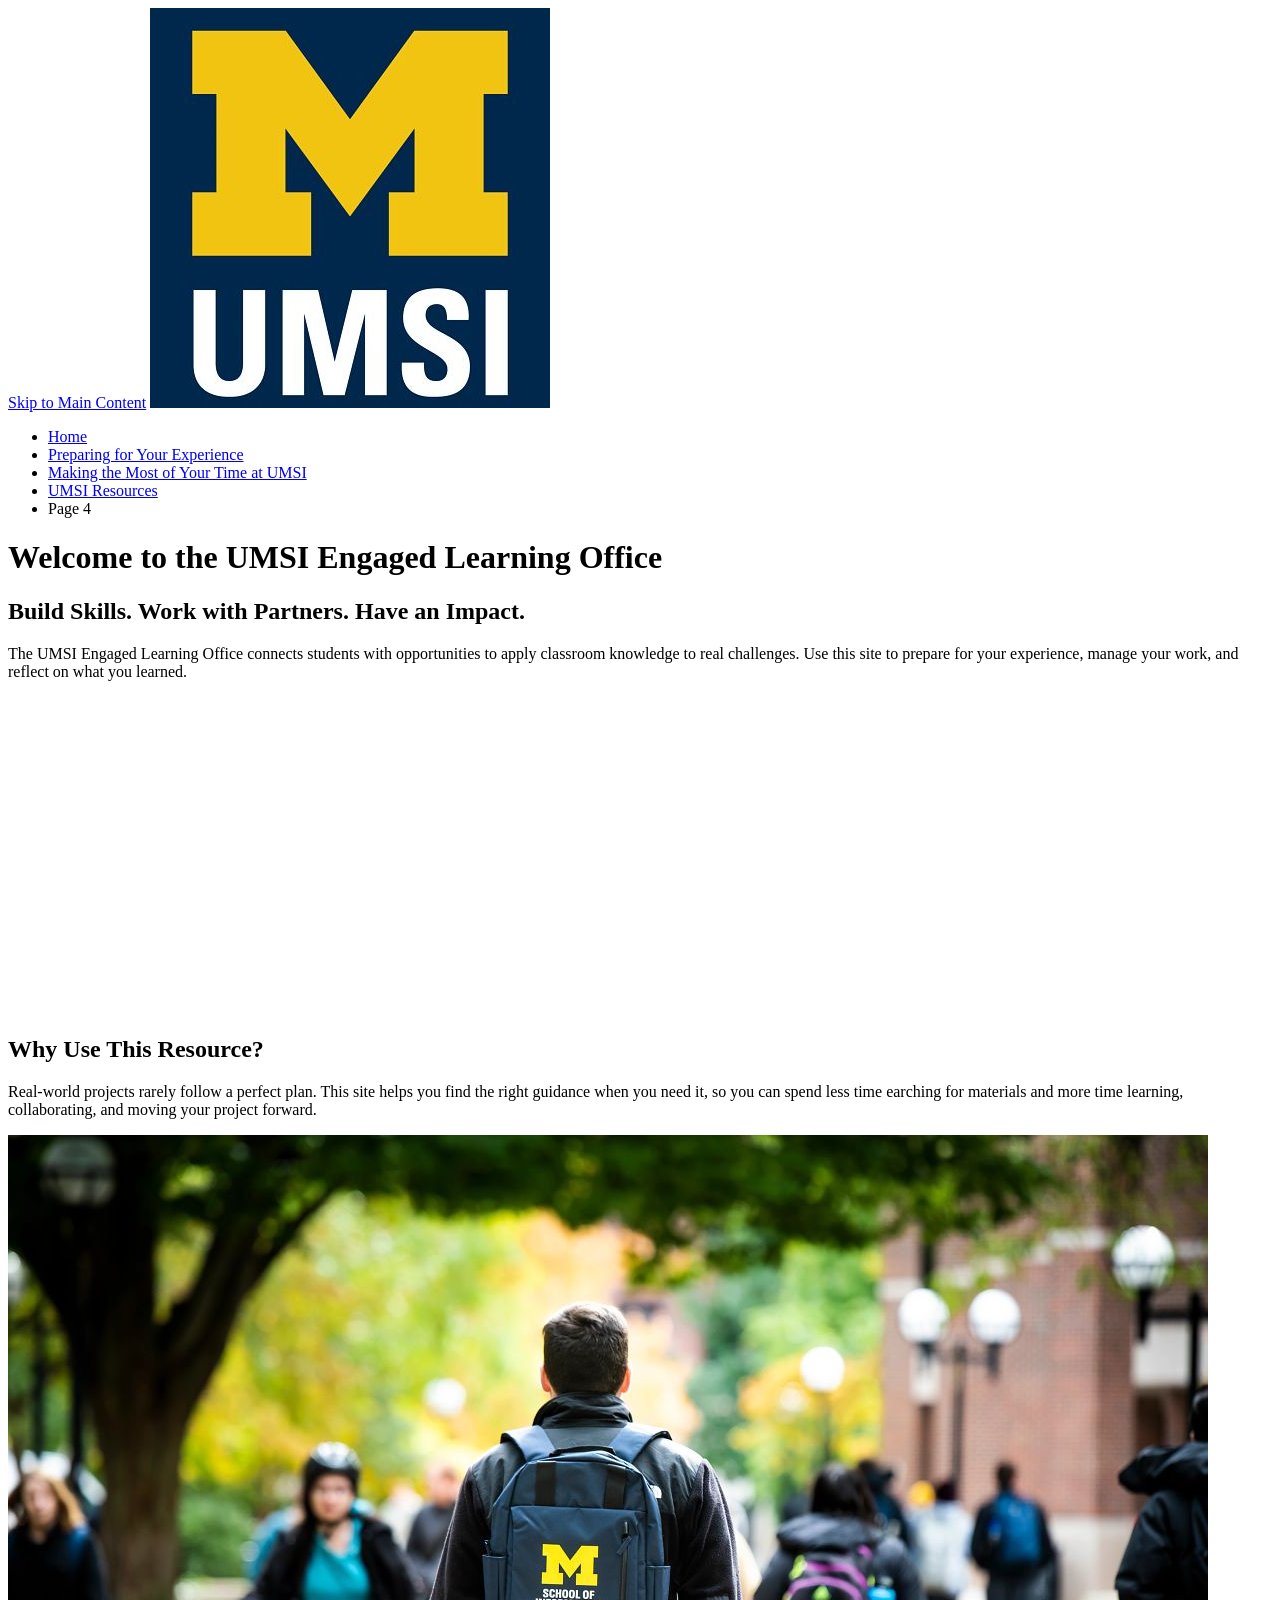
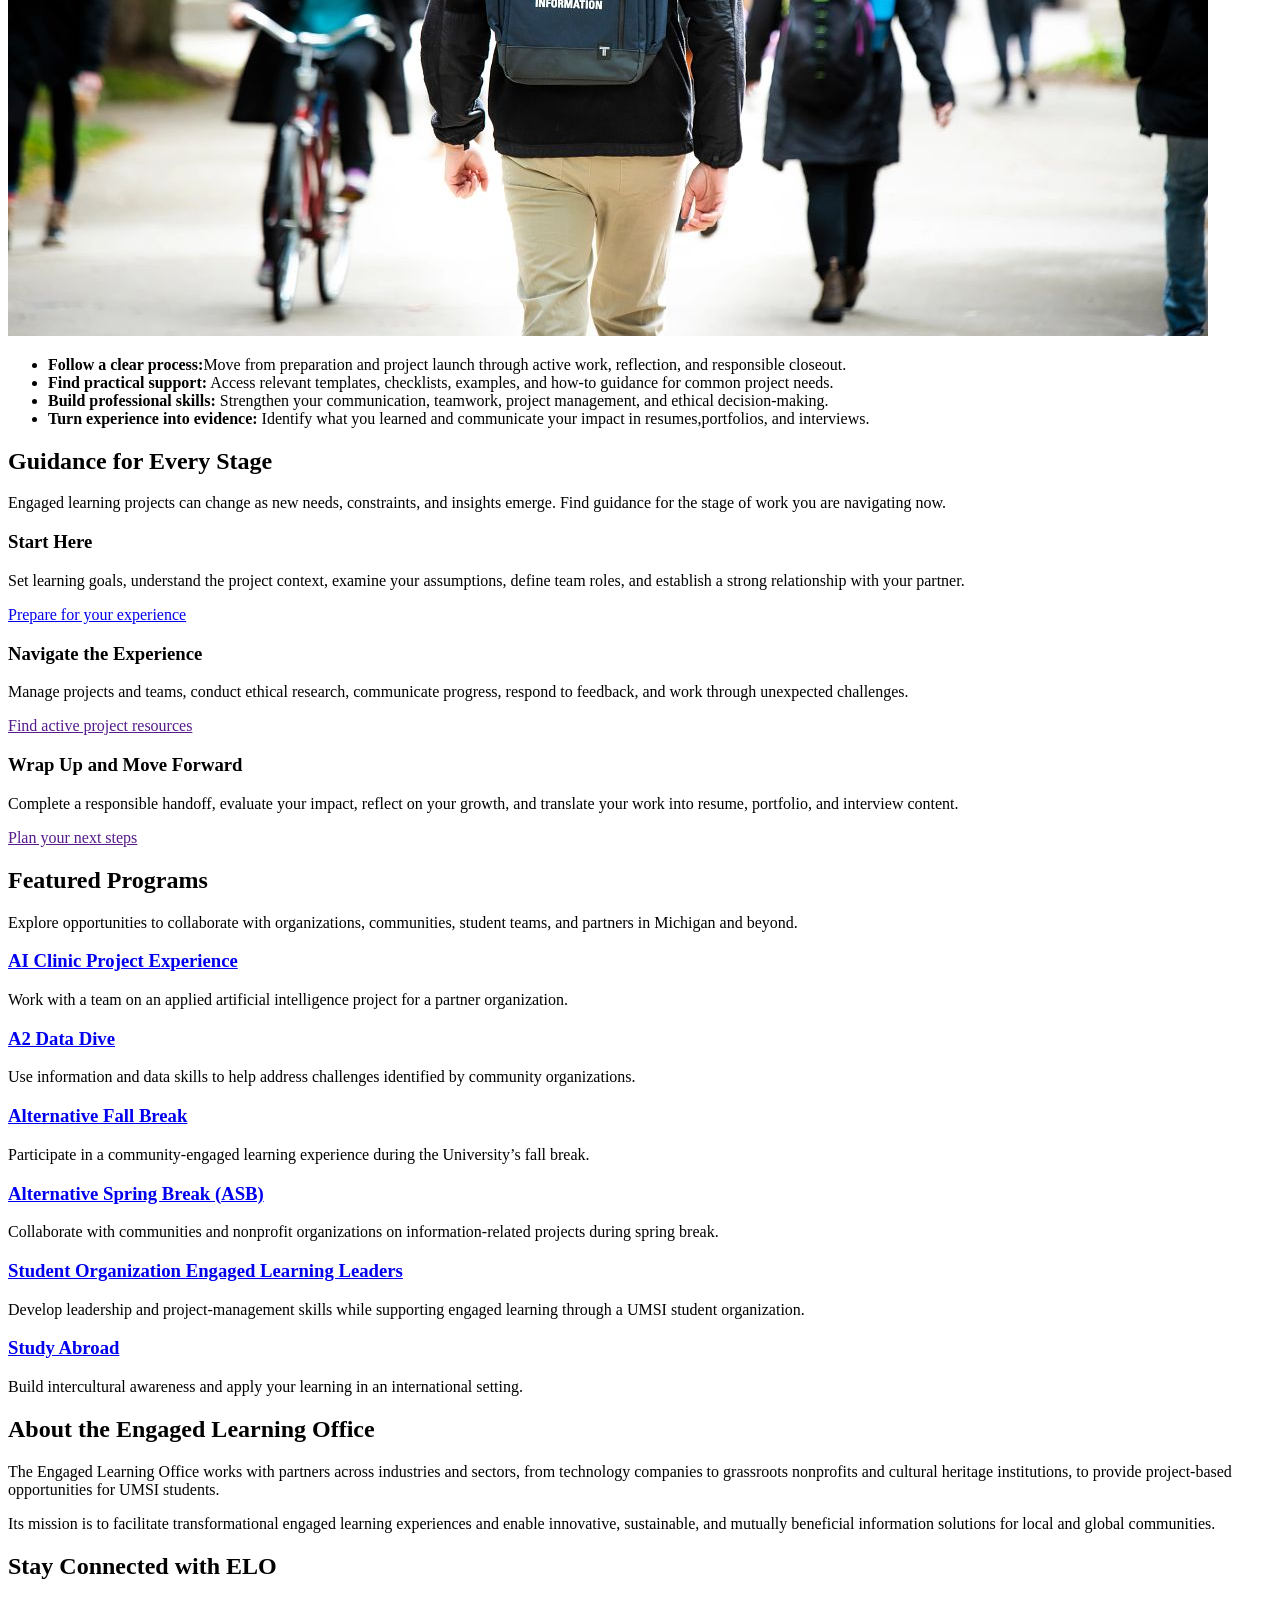
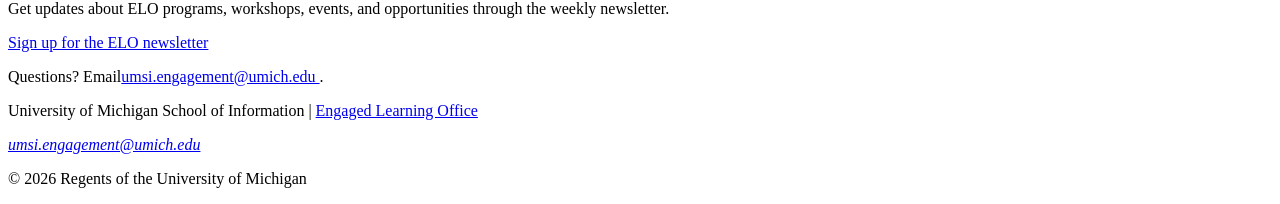
==== index.html @ e271a33d "Add files via upload" ====
<!DOCTYPE html>
<html lang="en">
<head>
    <meta charset="UTF-8">
    <meta name="viewport" content="width=device-width, initial-scale=1.0">
    <title>Engaged Learning Resources | UMSI</title>

</head>
<body>

    <header>
  <a href = "#main">Skip to Main Content</a>
        <img src="images/UMSI_signature_vertical_informal_solidblue.jpg" alt="UMSI Logo">
        <nav>
            <ul>
                <li><a href = "index.html">Home</a></li>
                <li><a href = "prep.html">Preparing for Your Experience</a></li>
                 <li><a href = "page03.html">Making the Most of Your Time at UMSI</a></li>
                 <li><a href = "page04.html">UMSI Resources</a></li>

                <li><a>Page 4</a></li>
            </ul>
        </nav>
    <h1>Welcome to the UMSI Engaged Learning Office</h1>

    </header>
    <main id="main">
    <section>
      <h2>Build Skills. Work with Partners. Have an Impact.</h2>
      <p>
       The UMSI Engaged Learning Office connects students with opportunities to apply classroom knowledge to real challenges. Use this site to prepare for your experience, manage your work, and reflect on what you learned.
      </p>

      <iframe width="560px" height="315px" src="https://www.youtube.com/embed/81ZO9RfIJEQ?si=tBp82YWZMl1u7CVS" title="YouTube video player" frameborder="0" allow="accelerometer; autoplay; clipboard-write; encrypted-media; gyroscope; picture-in-picture; web-share" referrerpolicy="strict-origin-when-cross-origin" allowfullscreen></iframe>
         <!-- Note: this iframe might cause an Axe ARIA error - that's not on you that's on YouTube! -->
    </section>

<section>
    <h2>Why Use This Resource?</h2>

    <p>Real-world projects rarely follow a perfect plan. This site helps you find the right guidance when you need it, so you can spend less time earching for materials and more time learning, collaborating, and moving your project forward.
    </p>
        <img src="images/UMSI_CampusFall_UMSIBackpack_02.jpg" alt="A student wears a UMSI backpack in fall on the drag.">
    <ul>
        <li><strong>Follow a clear process:</strong>Move from preparation and project launch through active work, reflection, and responsible closeout.</li>
        <li><strong>Find practical support:</strong> Access relevant templates, checklists, examples, and how-to guidance for common project needs.</li>
        <li><strong>Build professional skills:</strong> Strengthen your communication, teamwork, project management, and ethical decision-making.</li>
        <li><strong>Turn experience into evidence:</strong> Identify what you learned and communicate your impact in resumes,portfolios, and interviews.</li>
    </ul>
</section>

 <section>
    <h2>Guidance for Every Stage</h2>
    <p>Engaged learning projects can change as new needs, constraints, and insights emerge. Find guidance for the stage of work you are navigating <srong>now.</strong></p>
    <article>
      <h3>Start Here</h3>
      <p>Set learning goals, understand the project context, examine your assumptions, define team roles, and establish a strong relationship with your partner.</p>
      <a href="prep.html">Prepare for your experience</a>
    </article>

    <article>
      <h3>Navigate the Experience</h3>
      <p>Manage projects and teams, conduct ethical research, communicate progress, respond to feedback, and work through unexpected challenges.</p>
      <a href="">Find active project resources</a>
    </article>

    <article>
      <h3>Wrap Up and Move Forward</h3>
      <p>Complete a responsible handoff, evaluate your impact, reflect on your growth, and translate your work into resume, portfolio, and interview content.</p>
      <a href="">Plan your next steps</a>
    </article>
  </section>

   <section>
    <h2>Featured Programs</h2>
    <p>Explore opportunities to collaborate with organizations, communities, student teams, and partners in Michigan and beyond.</p>
    <article>
    <h3><a href="https://mcompass.umich.edu/_portal/tds-program-brochure?programid=12810">AI Clinic Project Experience</a></h3>
    <p>Work with a team on an applied artificial intelligence project for a partner organization.</p>
    </article>

    <article>
    <h3><a href="https://mcompass.umich.edu/_portal/tds-program-brochure?programid=12556">A2 Data Dive</a></h3>
    <p>Use information and data skills to help address challenges identified by community organizations.</p>
    </article>

     <article>
      <h3><a href="https://mcompass.umich.edu/_portal/tds-program-brochure?programid=11297">Alternative Fall Break</a></h3>
      <p>Participate in a community-engaged learning experience during the University’s fall break.</p>
    </article>

    <article>
      <h3><a href="https://mcompass.umich.edu/_portal/tds-program-brochure?programid=10621">Alternative Spring Break (ASB)</a></h3>
       <p>Collaborate with communities and nonprofit organizations on information-related projects during spring break.</p>
    </article>

    <article>
      <h3><a href="https://mcompass.umich.edu/_portal/tds-program-brochure?programid=12294">Student Organization Engaged Learning Leaders</a></h3>
       <p>Develop leadership and project-management skills while supporting engaged learning through a UMSI student organization.</p>
    </article>

    <article>
      <h3><a href="https://www.si.umich.edu/student-life/study-abroad">Study Abroad</a></h3>
      <p>Build intercultural awareness and apply your learning in an international setting. </p>
    </article>
   </section>
  <section>
    <h2>About the Engaged Learning Office</h2>
    <p>The Engaged Learning Office works with partners across industries and sectors, from technology companies to grassroots nonprofits and cultural heritage institutions, to provide project-based opportunities for UMSI students.</p>
    <p>Its mission is to facilitate transformational engaged learning experiences and enable innovative, sustainable, and mutually beneficial information solutions for local and global communities.</p>
  </section>
  <aside>
    <h2>Stay Connected with ELO</h2>
    <p>Get updates about ELO programs, workshops, events, and opportunities through the weekly newsletter.</p>
    <div>
       <a href="https://umsi.info/elo-newsletter"> Sign up for the ELO newsletter</a>
    </div>
    <p>Questions? Email<a href="mailto:umsi.engagement@umich.edu">umsi.engagement@umich.edu </a>.</p>
  </aside>


        <!-- Content taken & modified from UMGPT with the prompt, "Write me a webpage of intro content to help meet the following requirements - this is for the home page": and then pasted in the client objectives & project requirements"
        UMGPT. (2026). UMGPT ( GPT-5.6 Sol September 7th version) [Large language model]. -->
    </main>
    <footer>
        <p>University of Michigan School of Information | <a href="https://www.si.umich.edu/programs/engaged-learning/about-engaged-learning-office">Engaged Learning Office </a></p>
      <address>
        <a href="mailto:umsi.engagement@umich.edu">umsi.engagement@umich.edu</a>
      </address>
      <p>&copy; 2026 Regents of the University of Michigan</p>
    </footer>
</body>
</html>
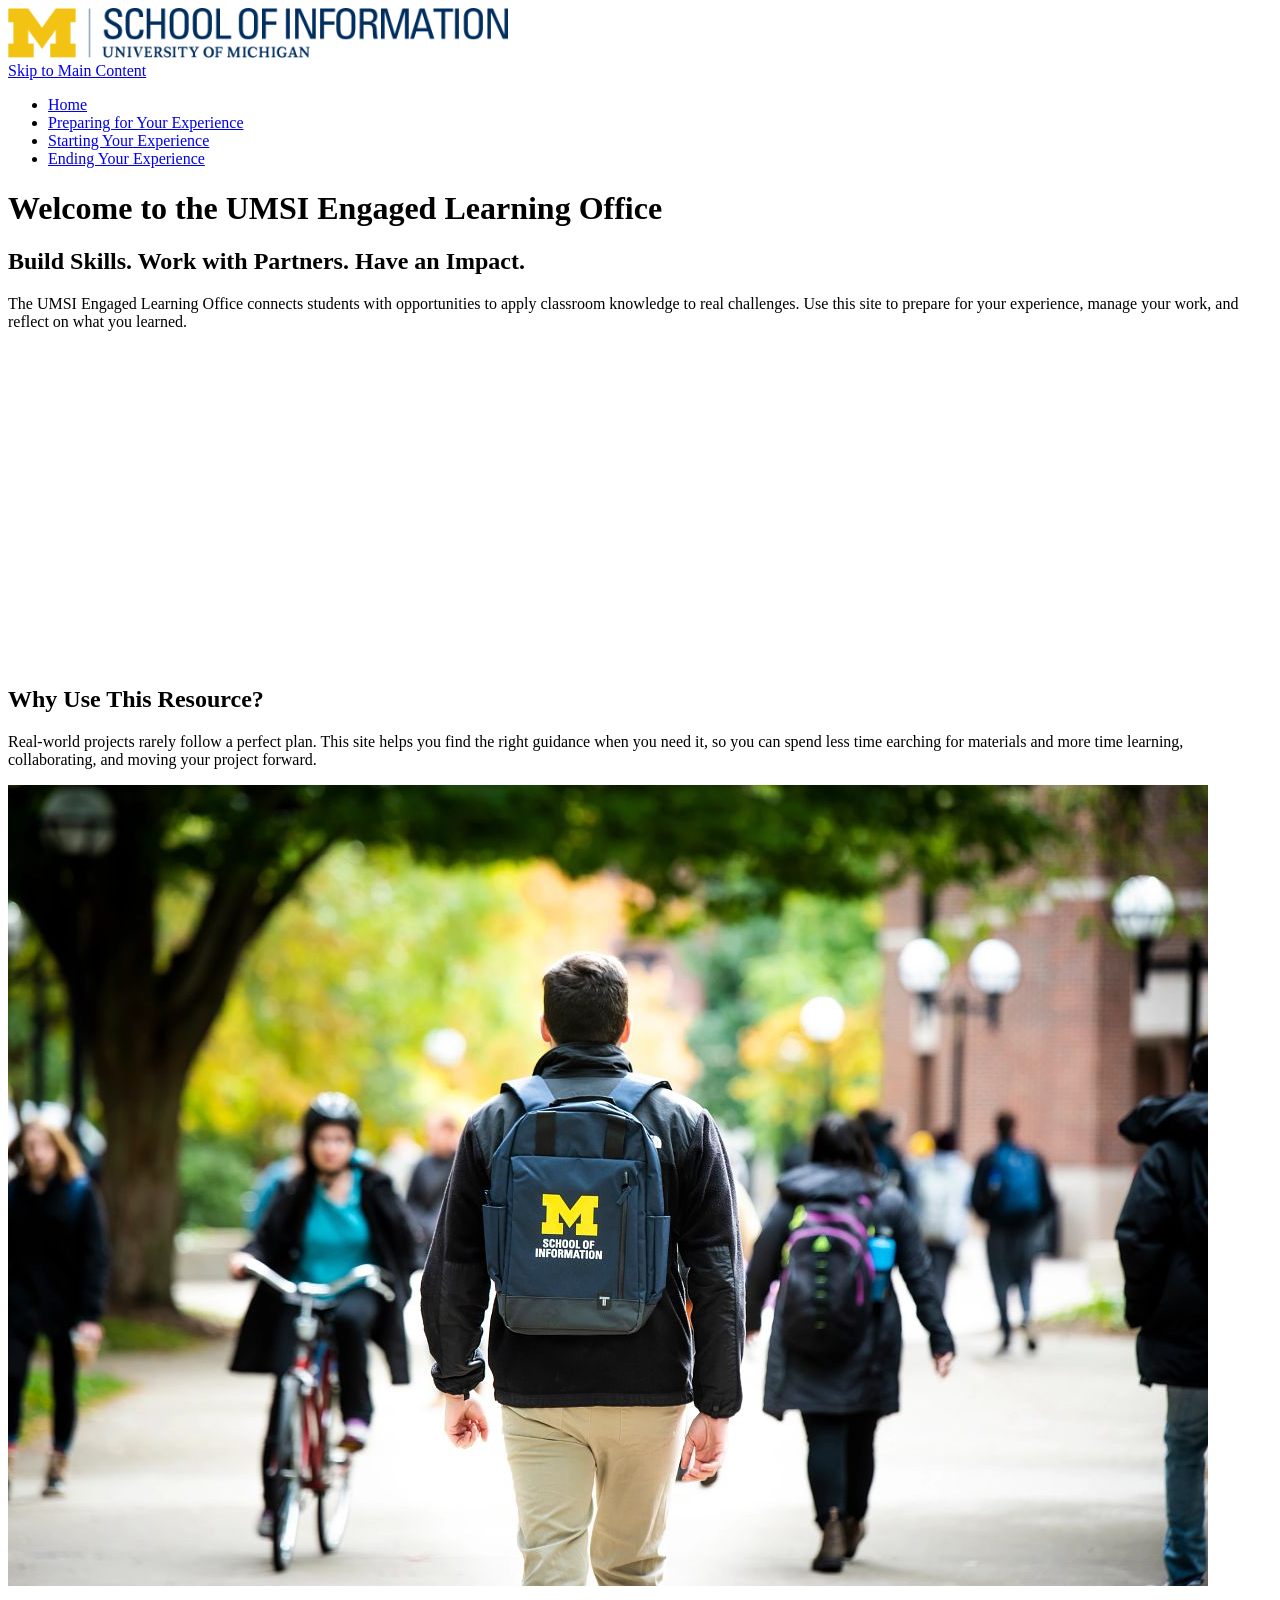
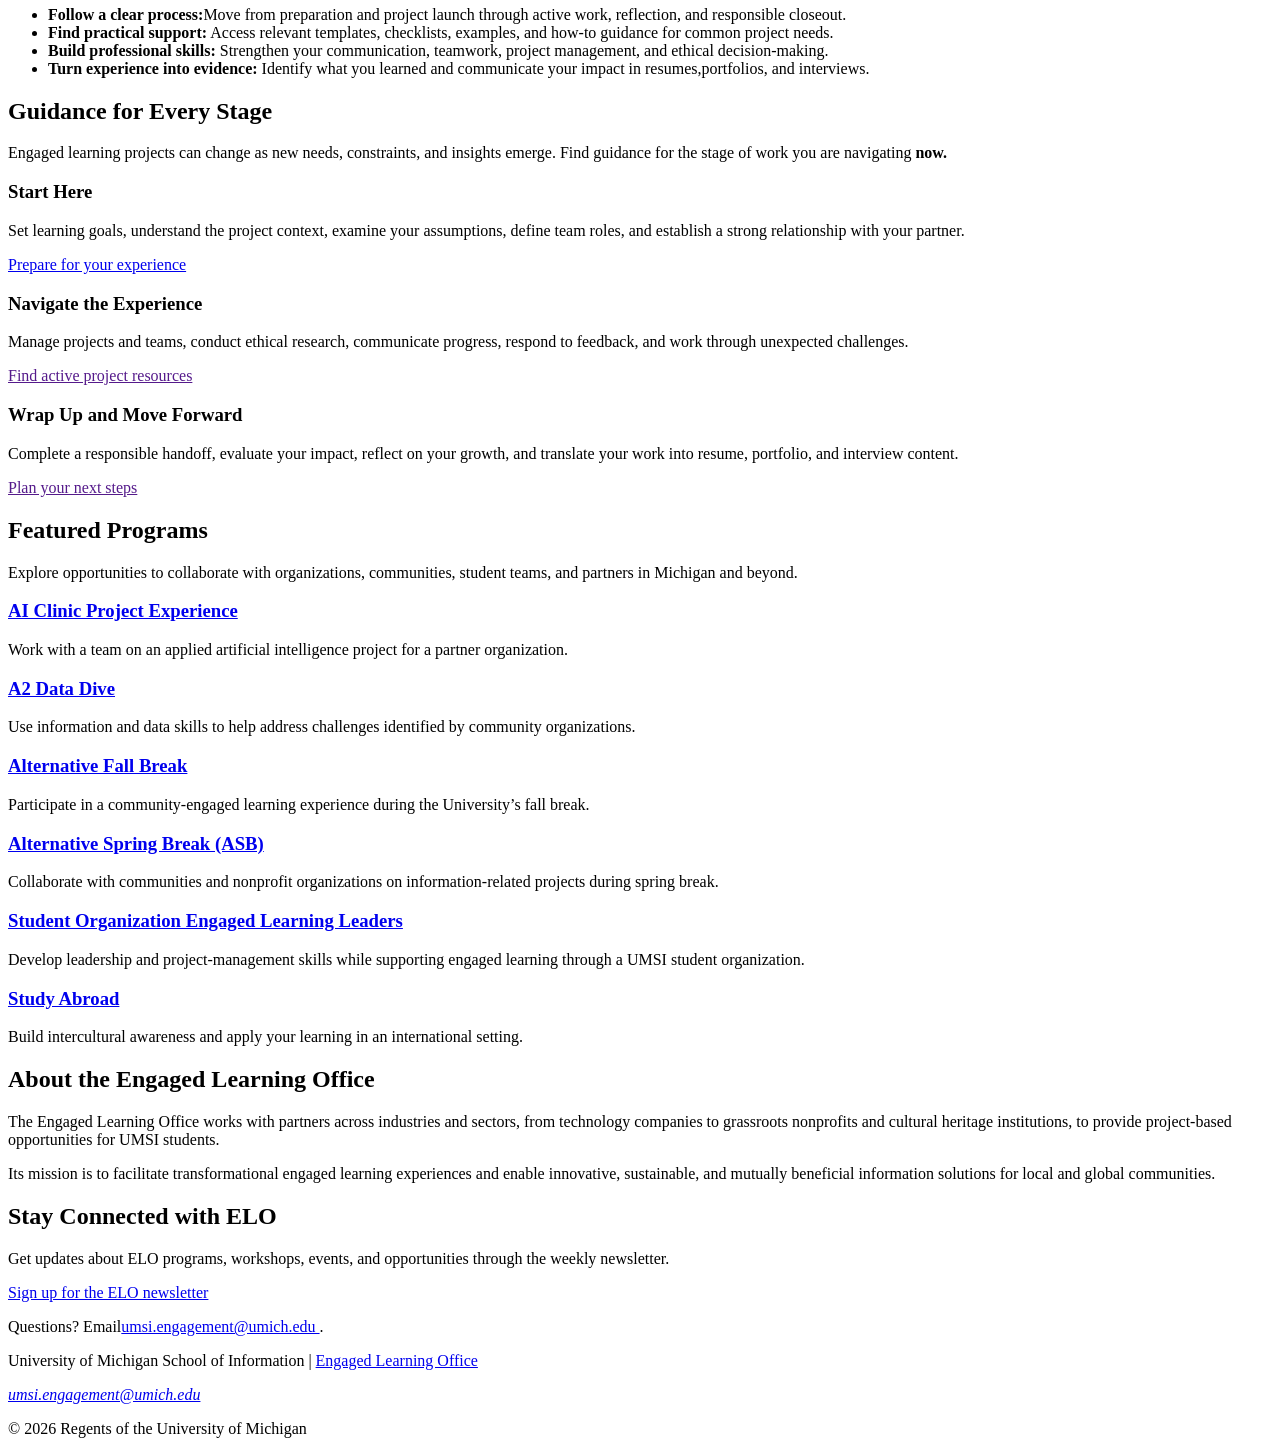
==== commit faad4a5b: "Add files via upload" ====
--- a/index.html
+++ b/index.html
@@ -9,16 +9,16 @@
 <body>
 
     <header>
-  <a href = "#main">Skip to Main Content</a>
-        <img src="images/UMSI_signature_vertical_informal_solidblue.jpg" alt="UMSI Logo">
+        <img src="images/umsi_logo.png" alt="University of Michigan School of Information Logo" width = "500">
         <nav>
+            <a href = "#main">Skip to Main Content</a>
             <ul>
                 <li><a href = "index.html">Home</a></li>
                 <li><a href = "prep.html">Preparing for Your Experience</a></li>
-                 <li><a href = "page03.html">Making the Most of Your Time at UMSI</a></li>
-                 <li><a href = "page04.html">UMSI Resources</a></li>
-
-                <li><a>Page 4</a></li>
+                 <li><a href = "start.html">Starting Your Experience</a></li>
+                 <li><a href = "concluding.html">Ending Your Experience</a></li>
+                 <!-- This nav bar can be in  hamburger style. Or I can 
+                  rename them into smth smaller w approval after the html phase -->
             </ul>
         </nav>
     <h1>Welcome to the UMSI Engaged Learning Office</h1>
@@ -31,7 +31,7 @@
        The UMSI Engaged Learning Office connects students with opportunities to apply classroom knowledge to real challenges. Use this site to prepare for your experience, manage your work, and reflect on what you learned.
       </p>
 
-      <iframe width="560px" height="315px" src="https://www.youtube.com/embed/81ZO9RfIJEQ?si=tBp82YWZMl1u7CVS" title="YouTube video player" frameborder="0" allow="accelerometer; autoplay; clipboard-write; encrypted-media; gyroscope; picture-in-picture; web-share" referrerpolicy="strict-origin-when-cross-origin" allowfullscreen></iframe>
+      <iframe width="560" height="315" src="https://www.youtube.com/embed/81ZO9RfIJEQ?si=tBp82YWZMl1u7CVS" title="YouTube video player" frameborder="0" allow="accelerometer; autoplay; clipboard-write; encrypted-media; gyroscope; picture-in-picture; web-share" referrerpolicy="strict-origin-when-cross-origin" allowfullscreen></iframe>
          <!-- Note: this iframe might cause an Axe ARIA error - that's not on you that's on YouTube! -->
     </section>
 
@@ -51,7 +51,7 @@
 
  <section>
     <h2>Guidance for Every Stage</h2>
-    <p>Engaged learning projects can change as new needs, constraints, and insights emerge. Find guidance for the stage of work you are navigating <srong>now.</strong></p>
+    <p>Engaged learning projects can change as new needs, constraints, and insights emerge. Find guidance for the stage of work you are navigating <strong>now.</strong></p>
     <article>
       <h3>Start Here</h3>
       <p>Set learning goals, understand the project context, examine your assumptions, define team roles, and establish a strong relationship with your partner.</p>
@@ -123,11 +123,16 @@
         UMGPT. (2026). UMGPT ( GPT-5.6 Sol September 7th version) [Large language model]. -->
     </main>
     <footer>
+      <div class = "footer-contaner"> 
+
+      </div> 
         <p>University of Michigan School of Information | <a href="https://www.si.umich.edu/programs/engaged-learning/about-engaged-learning-office">Engaged Learning Office </a></p>
       <address>
         <a href="mailto:umsi.engagement@umich.edu">umsi.engagement@umich.edu</a>
       </address>
       <p>&copy; 2026 Regents of the University of Michigan</p>
+
+
     </footer>
 </body>
 </html>
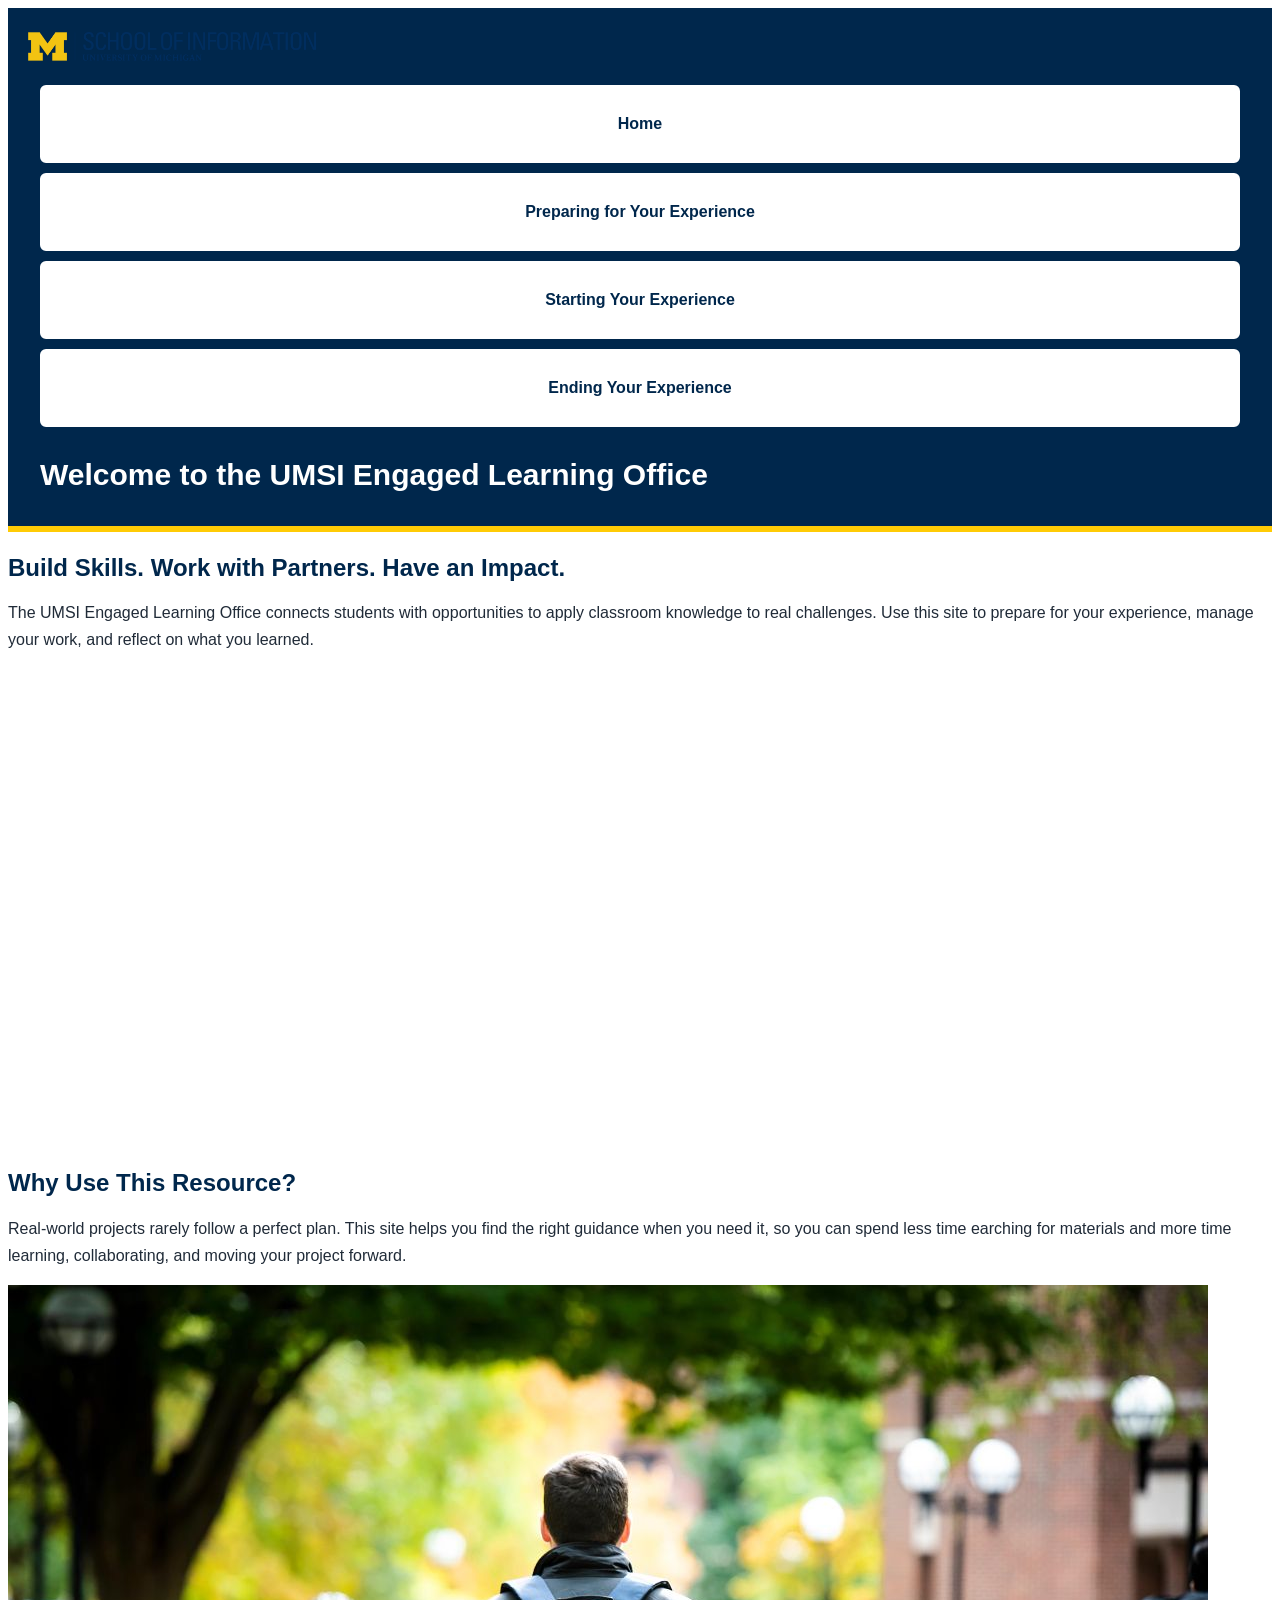
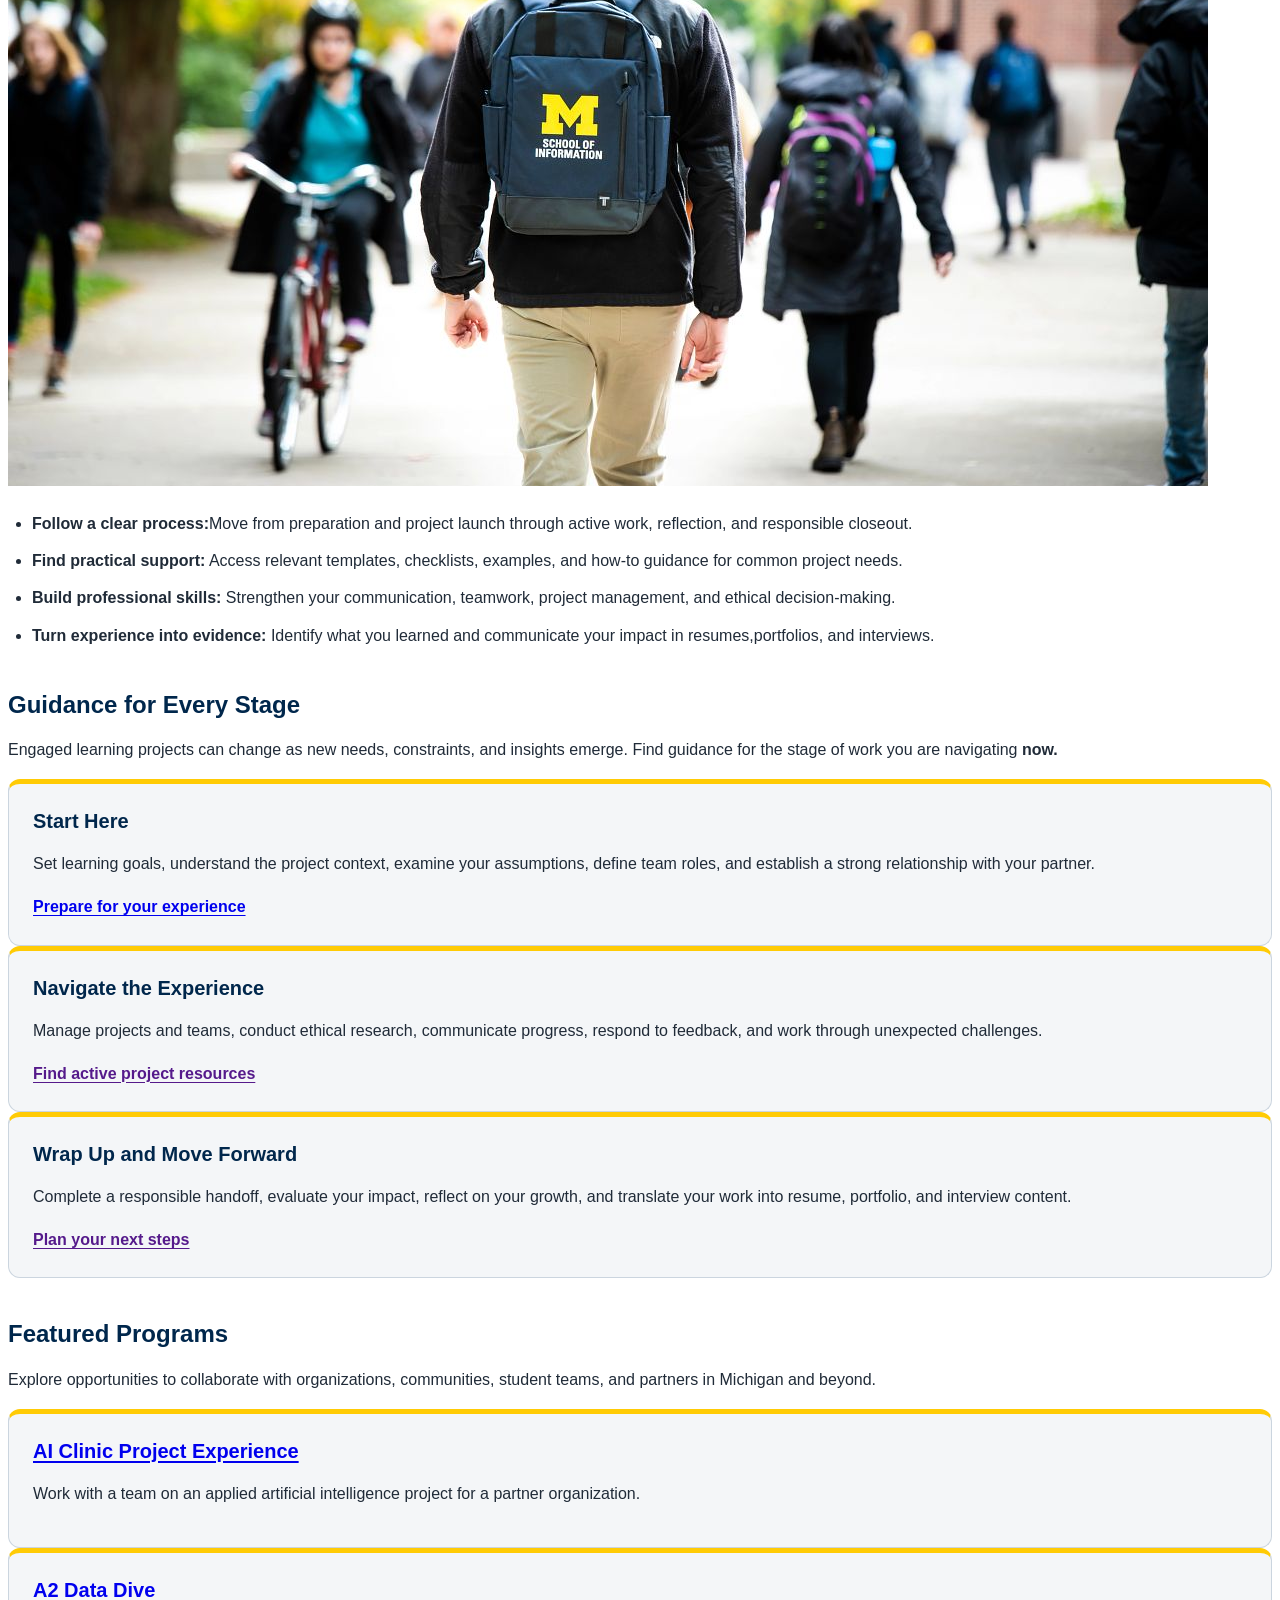
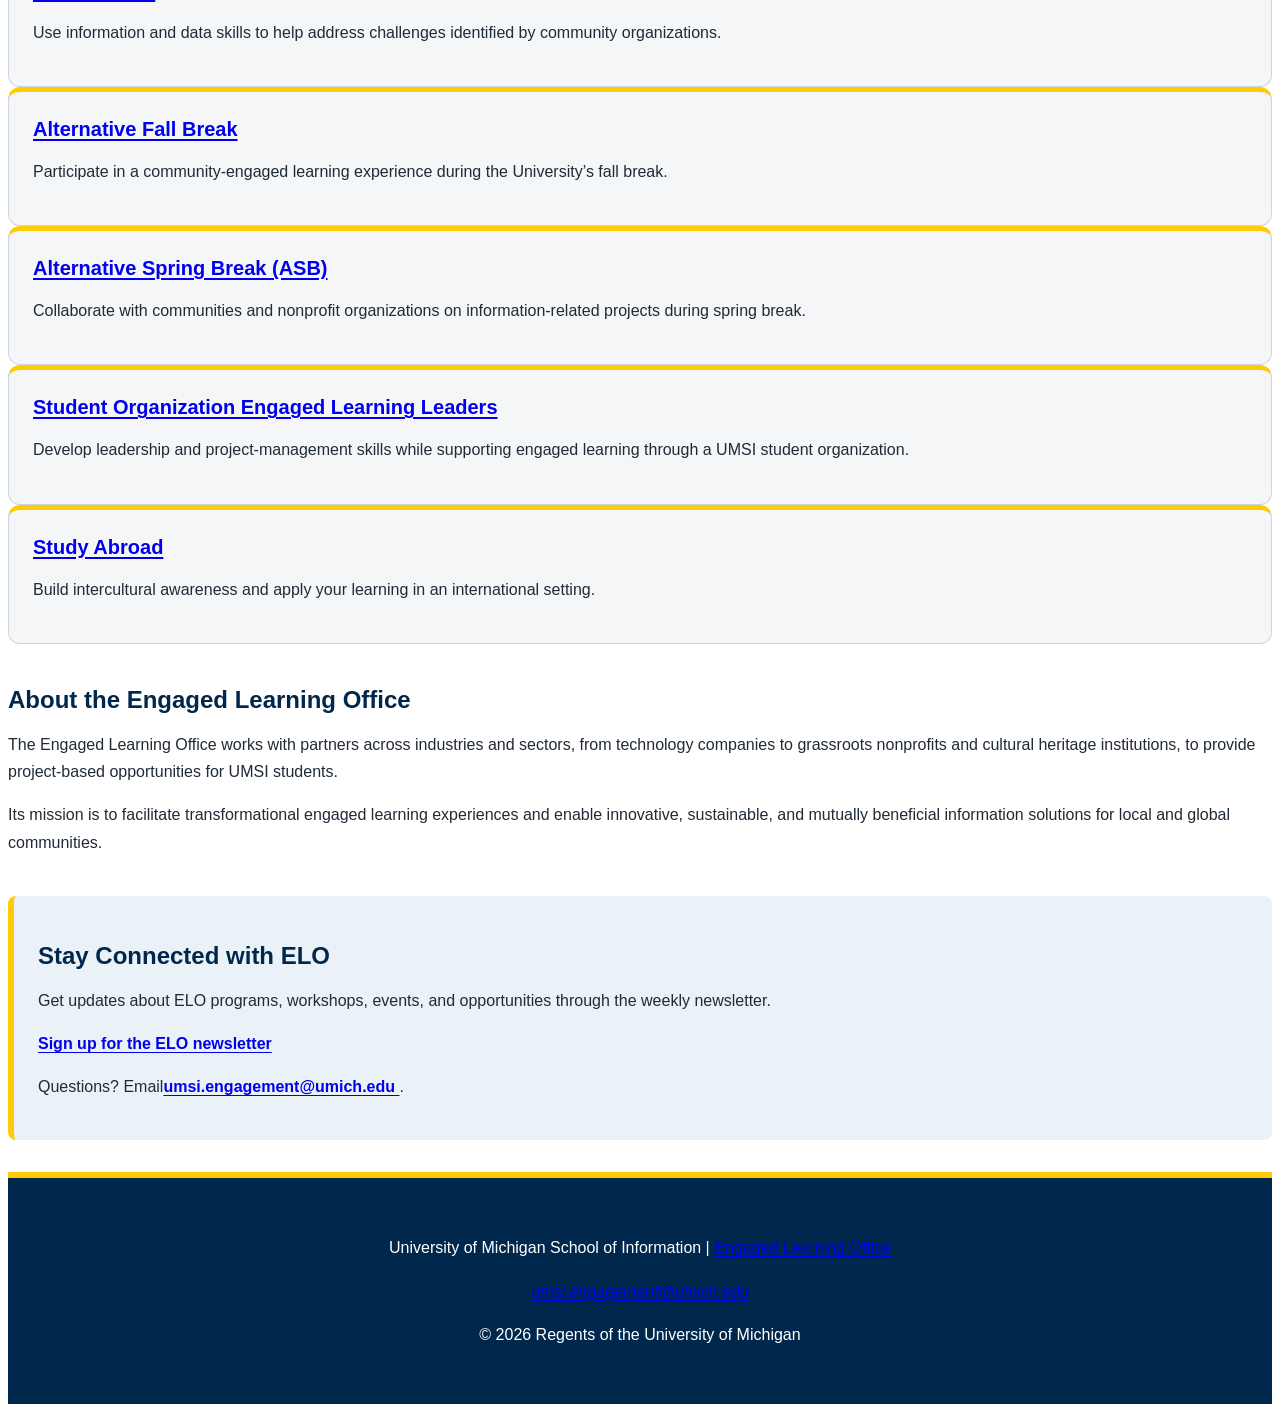
==== commit 8af9ff7e: "Add files via upload" ====
--- a/index.html
+++ b/index.html
@@ -4,6 +4,8 @@
     <meta charset="UTF-8">
     <meta name="viewport" content="width=device-width, initial-scale=1.0">
     <title>Engaged Learning Resources | UMSI</title>
+    <link rel="stylesheet" href="styles/html5reset.css">
+    <link rel="stylesheet" href="styles/style.css">
 
 </head>
 <body>
@@ -13,11 +15,11 @@
         <nav>
             <a href = "#main">Skip to Main Content</a>
             <ul>
-                <li><a href = "index.html">Home</a></li>
-                <li><a href = "prep.html">Preparing for Your Experience</a></li>
-                 <li><a href = "start.html">Starting Your Experience</a></li>
-                 <li><a href = "concluding.html">Ending Your Experience</a></li>
-                 <!-- This nav bar can be in  hamburger style. Or I can 
+                <li><a href = "index.html" class= "nav-style"> Home</a></li>
+                <li><a href = "prep.html" class = "nav-style">Preparing for Your Experience</a></li>
+                 <li><a href = "start.html" class = "nav-style">Starting Your Experience</a></li>
+                 <li><a href = "concluding.html" class = "nav-style">Ending Your Experience</a></li>
+                 <!-- This nav bar can be in  hamburger styles. Or I can
                   rename them into smth smaller w approval after the html phase -->
             </ul>
         </nav>
@@ -109,6 +111,7 @@
     <p>The Engaged Learning Office works with partners across industries and sectors, from technology companies to grassroots nonprofits and cultural heritage institutions, to provide project-based opportunities for UMSI students.</p>
     <p>Its mission is to facilitate transformational engaged learning experiences and enable innovative, sustainable, and mutually beneficial information solutions for local and global communities.</p>
   </section>
+
   <aside>
     <h2>Stay Connected with ELO</h2>
     <p>Get updates about ELO programs, workshops, events, and opportunities through the weekly newsletter.</p>
@@ -117,6 +120,7 @@
     </div>
     <p>Questions? Email<a href="mailto:umsi.engagement@umich.edu">umsi.engagement@umich.edu </a>.</p>
   </aside>
+
 
 
         <!-- Content taken & modified from UMGPT with the prompt, "Write me a webpage of intro content to help meet the following requirements - this is for the home page": and then pasted in the client objectives & project requirements"
--- a/styles/style.css
+++ b/styles/style.css
@@ -0,0 +1,288 @@
+
+body {
+    font-family: Arial;
+    font-size: 16px;
+    line-height: 1.7;
+    /* ref:
+    https://www.w3schools.com/css/css_text_spacing.asp
+    */
+    color: #202B38;
+    background-color:#FFFFFF;
+}
+
+
+section {
+    margin-bottom: 40px;
+}
+
+h1, h2, h3 {
+    line-height: 1.3;
+    font-weight: 700;
+}
+
+h1 {
+    font-size: 30px;
+    margin-bottom: 20px;
+}
+
+h2 {
+    font-size: 24px;
+    color: #00274C;
+    margin-bottom: 16px;
+}
+
+h3 {
+    font-size: 20px;
+    color: #00274C;
+    margin-bottom: 12px;
+}
+
+p {
+    margin-bottom: 16px;
+}
+
+strong {
+    font-weight: bold;
+}
+
+ul, ol {
+    padding-left: 24px;
+    margin-bottom: 20px;
+}
+
+li {
+    margin-bottom: 10px;
+}
+
+
+a {
+    color: #00000;
+    text-decoration: underline;
+    text-underline-offset: 3px;
+}
+
+a:hover {
+    color: #001B36;
+}
+
+
+
+a[href="#main"] {
+        /*attritbute selector ref link:
+        https://developer.mozilla.org/en-US/docs/Web/CSS/Reference/Selectors/Attribute_selectors
+        */
+    position: absolute;
+    top: -160px;
+    left: 16px;
+    z-index: 1000;
+
+    background-color: #FFCB05;
+    color: #00274C;
+
+    padding: 16px 20px;
+    font-weight: 700;
+    border: 2px solid #00274C;
+    border-radius: 6px;
+}
+
+a[href="#main"]:focus {
+    top: 16px;
+}
+
+
+header {
+    background-color: #00274C;
+    color: #FFFFFF;
+    padding: 24px 20px 32px;
+    border-bottom: 6px solid #FFCB05;
+}
+
+header img {
+    display: block;
+    width: 100%;
+    max-width: 288px;
+    height: auto;
+    margin-bottom: 24px;
+}
+
+header h1 {
+    max-width: 1200px;
+    margin: 28px auto 0;
+    color: #FFFFFF;
+}
+
+
+nav {
+    max-width: 1200px;
+    margin: 0 auto;
+}
+
+nav ul {
+    display: grid;
+    grid-template-columns: repeat;
+    gap: 10px;
+    padding: 0;
+    margin: 0;
+    list-style: none;
+}
+
+nav li {
+    margin: 0;
+}
+
+nav .nav-style {
+    display: flex;
+    align-items: center;
+    justify-content: center;
+
+    min-height: 48px;
+    padding: 13px 16px;
+
+    background-color: #FFFFFF;
+    color: #00274C;
+
+    border: 2px solid #FFFFFF;
+    border-radius: 6px;
+
+    font-weight: 700;
+    text-align: center;
+    text-decoration: none;
+}
+
+nav a:focus-visible {
+    outline: 3px solid #FFCB05;
+    outline-offset: 3px;
+}
+
+article {
+    background-color:#F4F6F8;
+    border: 1px solid #CBD5DF;
+    border-top: 5px solid #FFCB05;
+    border-radius: 12px;
+
+    padding: 24px;
+    min-width: 0;
+}
+
+article h3 {
+    margin-top: 0;
+}
+
+article p {
+    margin-bottom: 16px;
+}
+
+article ul,
+article ol {
+    margin-bottom: 0;
+}
+
+article a {
+    font-weight: 700;
+}
+
+
+.different_tracks {
+    display: grid;
+
+    grid-template-columns: repeat(
+        auto-fit,
+    );
+
+    gap: 24px;
+    align-items: start;
+    margin: 32px 0;
+}
+
+.track_boxes {
+    background-color:#EAF2F8;
+    border: 1px solid #CBD5DF;
+    border-top: 6px solid #FFCB05;
+
+    border-radius: 12px;
+    padding: 24px;
+    margin: 0;
+    min-width: 0;
+}
+
+.track_boxes h2,
+.track_boxes h3 {
+    margin-top: 20px;
+}
+
+.track_boxes ul {
+    padding-left: 20px;
+}
+
+.track_boxes li {
+    margin-bottom: 16px;
+}
+
+
+iframe {
+    display: block;
+    width: 100%;
+    max-width: 800px;
+    aspect-ratio: 16 / 9;
+    height: auto;
+    border: 0;
+    border-radius: 8px;
+    margin: 24px 0;
+}
+
+
+
+
+table {
+    width: 100%;
+    border-collapse: collapse;
+    margin: 24px 0;
+    font-size: 15px;
+}
+
+th, td {
+    padding: 14px;
+    border: 1px solid #CBD5DF;
+    text-align: left;
+    vertical-align: top;
+    overflow-wrap: anywhere;
+}
+
+th {
+    background-color: #00274C;
+    color: #FFFFFF;
+    font-weight: 700;
+}
+
+tbody tr:nth-child(even) {
+    background-color:  #EAF2F8;
+}
+
+.border_01 {
+    table-layout: fixed;
+}
+
+
+aside {
+    background-color: #EAF2F8;
+    border-left: 6px solid #FFCB05;
+    border-radius: 8px;
+    padding: 24px;
+    margin: 32px 0;
+}
+
+aside h2 {
+    margin-bottom: 12px;
+}
+
+aside a {
+    font-weight: 700;
+}
+
+footer {
+    background-color: #00274C;
+    color: #FFFFFF;
+    padding: 40px 20px;
+    border-top: 6px solid #FFCB05;
+    text-align: center;
+}
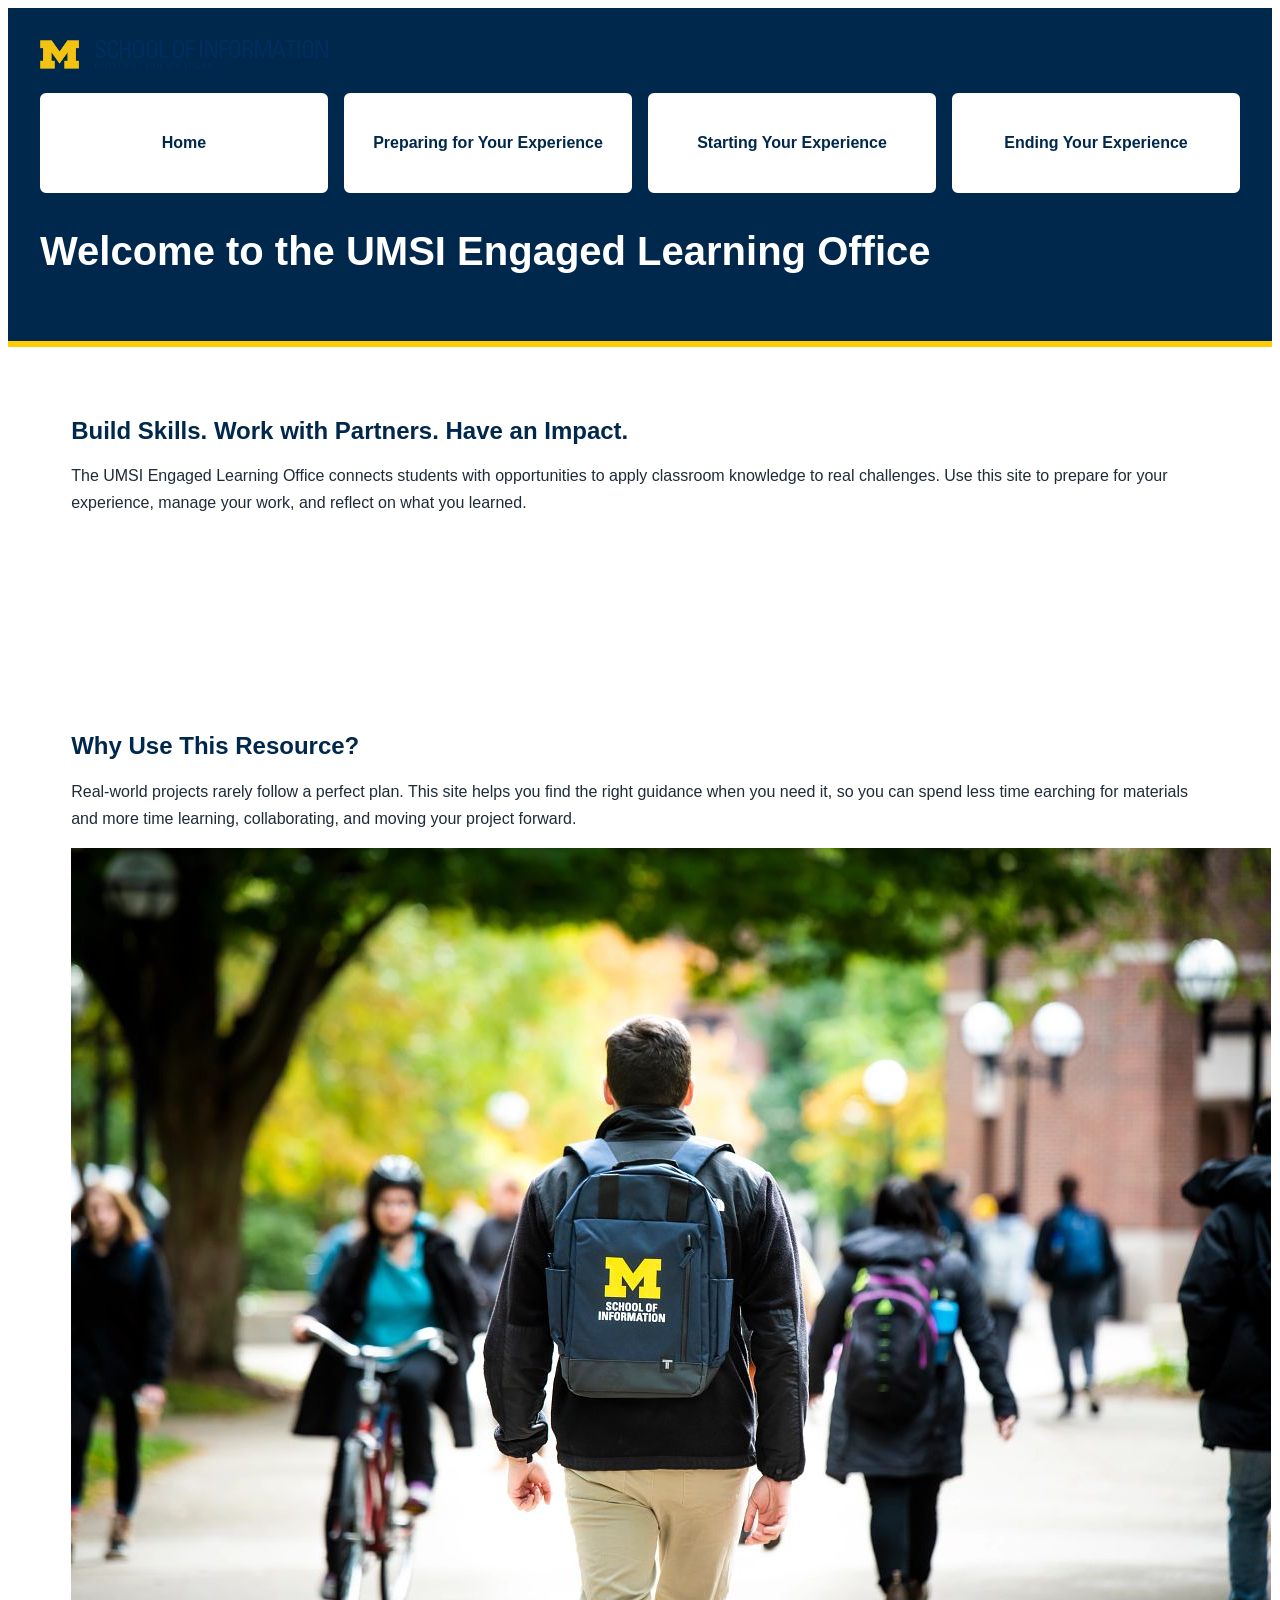
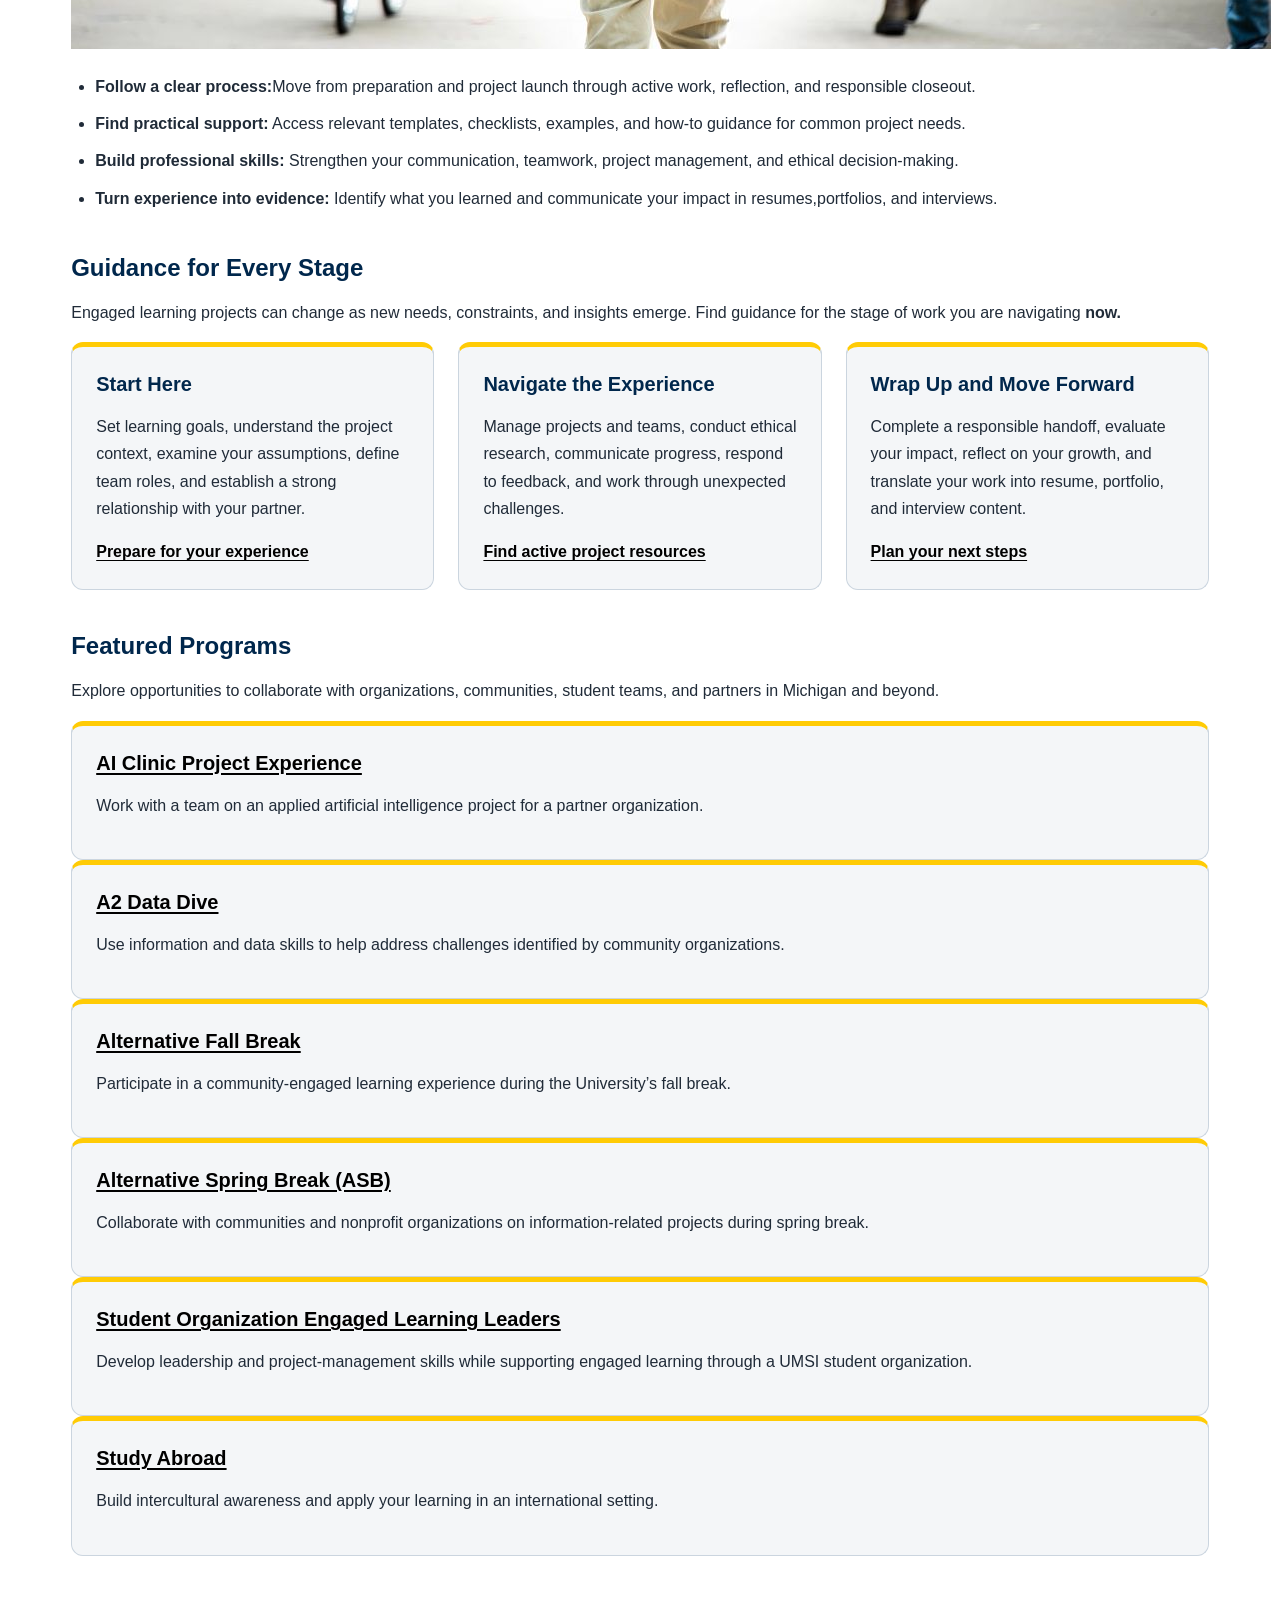
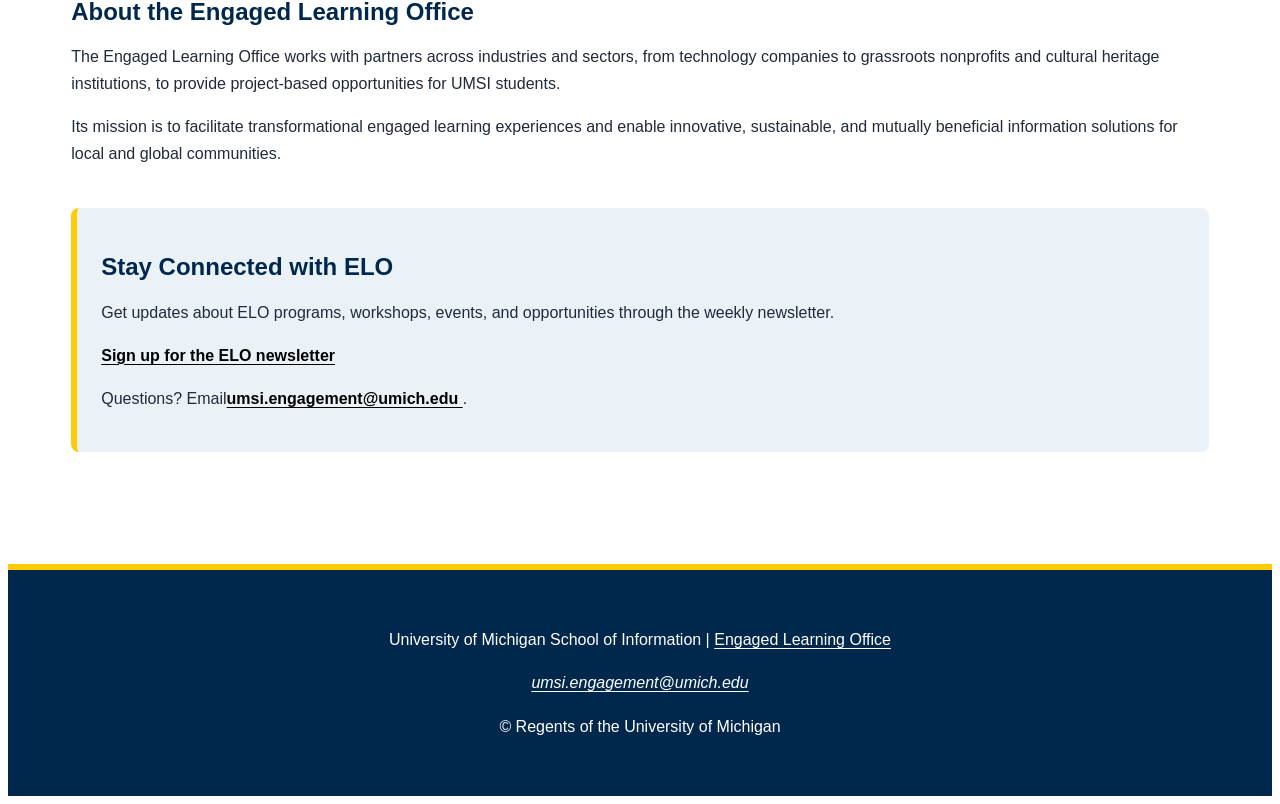
==== commit a157e094: "Add files via upload" ====
--- a/index.html
+++ b/index.html
@@ -6,7 +6,7 @@
     <title>Engaged Learning Resources | UMSI</title>
     <link rel="stylesheet" href="styles/html5reset.css">
     <link rel="stylesheet" href="styles/style.css">
-
+    <script src="scripts/script.js"></script>
 </head>
 <body>
 
@@ -26,6 +26,7 @@
     <h1>Welcome to the UMSI Engaged Learning Office</h1>
 
     </header>
+    
     <main id="main">
     <section>
       <h2>Build Skills. Work with Partners. Have an Impact.</h2>
@@ -51,14 +52,16 @@
     </ul>
 </section>
 
- <section>
+ <section class = "guidance_section">
     <h2>Guidance for Every Stage</h2>
     <p>Engaged learning projects can change as new needs, constraints, and insights emerge. Find guidance for the stage of work you are navigating <strong>now.</strong></p>
+    <div class="guidance_grid">
     <article>
       <h3>Start Here</h3>
       <p>Set learning goals, understand the project context, examine your assumptions, define team roles, and establish a strong relationship with your partner.</p>
       <a href="prep.html">Prepare for your experience</a>
     </article>
+
 
     <article>
       <h3>Navigate the Experience</h3>
@@ -71,6 +74,10 @@
       <p>Complete a responsible handoff, evaluate your impact, reflect on your growth, and translate your work into resume, portfolio, and interview content.</p>
       <a href="">Plan your next steps</a>
     </article>
+    </div>
+
+
+
   </section>
 
    <section>
@@ -134,9 +141,10 @@
       <address>
         <a href="mailto:umsi.engagement@umich.edu">umsi.engagement@umich.edu</a>
       </address>
-      <p>&copy; 2026 Regents of the University of Michigan</p>
-
-
+    <p>
+        &copy; <span class="current_year"></span>
+        Regents of the University of Michigan
+    </p>
     </footer>
 </body>
 </html>
--- a/styles/style.css
+++ b/styles/style.css
@@ -1,11 +1,27 @@
+/* reference for coding principles we didn't go over in class or readings:
+- clamp: https://www.w3schools.com/cssref/func_clamp.php
+- root: https://developer.mozilla.org/en-US/docs/Web/CSS/Reference/Selectors/:root
+honestly everything i used is in this big css guide here:
+https://developer.mozilla.org/en-US/docs/Web/CSS
+*/
+:root {
+/* 16px per rem */
+--default_spacing: 1rem;
+--rename_later: 2rem;
+--default_line_height: 1.7;
+--bold_weight: 700;
+--fixed_spacing = 1rem;
+--white: #FFFFFF;
+--black: #000000;
+--maize: #00274C;
+
+}
+
 
 body {
     font-family: Arial;
     font-size: 16px;
     line-height: 1.7;
-    /* ref:
-    https://www.w3schools.com/css/css_text_spacing.asp
-    */
     color: #202B38;
     background-color:#FFFFFF;
 }
@@ -28,7 +44,7 @@
 h2 {
     font-size: 24px;
     color: #00274C;
-    margin-bottom: 16px;
+    margin-bottom: var(--default_spacing);
 }
 
 h3 {
@@ -38,7 +54,7 @@
 }
 
 p {
-    margin-bottom: 16px;
+    margin-bottom: var(--default_spacing);
 }
 
 strong {
@@ -56,28 +72,30 @@
 
 
 a {
-    color: #00000;
+    color: var(--black);
     text-decoration: underline;
     text-underline-offset: 3px;
 }
 
+
+
 a:hover {
-    color: #001B36;
+    color: #00274C;
 }
 
 
 
 a[href="#main"] {
-        /*attritbute selector ref link:
+        /*attritbute selector ref :
         https://developer.mozilla.org/en-US/docs/Web/CSS/Reference/Selectors/Attribute_selectors
         */
     position: absolute;
     top: -160px;
-    left: 16px;
+    left: var(--default_spacing);
     z-index: 1000;
 
     background-color: #FFCB05;
-    color: #00274C;
+    color: var(--maize);
 
     padding: 16px 20px;
     font-weight: 700;
@@ -86,7 +104,7 @@
 }
 
 a[href="#main"]:focus {
-    top: 16px;
+    top: var(--default_spacing);
 }
 
 
@@ -119,7 +137,6 @@
 
 nav ul {
     display: grid;
-    grid-template-columns: repeat;
     gap: 10px;
     padding: 0;
     margin: 0;
@@ -169,7 +186,7 @@
 }
 
 article p {
-    margin-bottom: 16px;
+    margin-bottom: var(--default_spacing);
 }
 
 article ul,
@@ -184,11 +201,6 @@
 
 .different_tracks {
     display: grid;
-
-    grid-template-columns: repeat(
-        auto-fit,
-    );
-
     gap: 24px;
     align-items: start;
     margin: 32px 0;
@@ -215,15 +227,20 @@
 }
 
 .track_boxes li {
-    margin-bottom: 16px;
-}
-
-
+    margin-bottom: var(--default_spacing);
+}
+
+
+.guidance_grid,
+.program_grid {
+    display: grid;
+    grid-template-columns: minmax(0, 1fr);
+    gap: 1.5rem;
+}
 iframe {
     display: block;
     width: 100%;
-    max-width: 800px;
-    aspect-ratio: 16 / 9;
+    max-width: 500px;
     height: auto;
     border: 0;
     border-radius: 8px;
@@ -279,6 +296,60 @@
     font-weight: 700;
 }
 
+
+
+
+.error-page {
+    text-align: center;
+    max-width: 50rem;
+    margin: 3rem auto;
+    padding: 2rem 1rem;
+}
+
+.error-number {
+    font-size: clamp(5rem, 15vw, 10rem);
+    font-weight: 700;
+    line-height: 1.1;
+    color: #00274C;
+}
+
+.error-page h1 {
+    font-size: clamp(1.75rem, 4vw, 2.5rem);
+    color: #00274C;
+}
+
+.error-page p {
+    margin-bottom: 2rem;
+}
+
+.home-button {
+    display: inline-block;
+    padding: 1rem 2rem;
+    background-color: #00274C;
+    color: #FFFFFF;
+    font-weight: 700;
+    border-radius: 0.5rem;
+    text-decoration: none;
+    margin-bottom: 2rem;
+}
+
+.home-button:hover,
+.home-button:focus-visible {
+    background-color: #001B36;
+    color: #FFFFFF;
+    text-decoration: underline;
+}
+
+.home-button:focus-visible {
+    outline: 3px solid #FFCB05;
+    outline-offset: 3px;
+}
+
+/*
+Reference:
+https://www.w3schools.com/cssref/func_clamp.php
+*/
+
 footer {
     background-color: #00274C;
     color: #FFFFFF;
@@ -286,3 +357,51 @@
     border-top: 6px solid #FFCB05;
     text-align: center;
 }
+
+footer a {
+color: var(--white);
+}
+
+footer a:hover {
+color:#FFCB05;
+}
+
+@media (min-width: 1024px){
+
+main{
+width: 90%;
+max-width: 1200px;
+margin: 0 auto;
+padding: 3rem 0 5rem;
+}
+
+header{
+padding: 2rem;
+}
+
+header h1{
+font-size: 2.5rem;
+margin: 2rem auto;
+}
+
+nav ul {
+grid-template-columns: repeat(4, 1fr);
+gap: var(--default_spacing);
+}
+
+nav .nav-style {
+padding: 1rem;
+min-height: 4rem;
+
+}
+.different_tracks{
+display: grid;
+grid-template-columns: repeat(2, 2fr);
+gap: 2rem;
+}
+.guidance_grid, .program_grid {
+ grid-template-columns: repeat(3, minmax(0, 1fr));
+    }
+
+
+}
